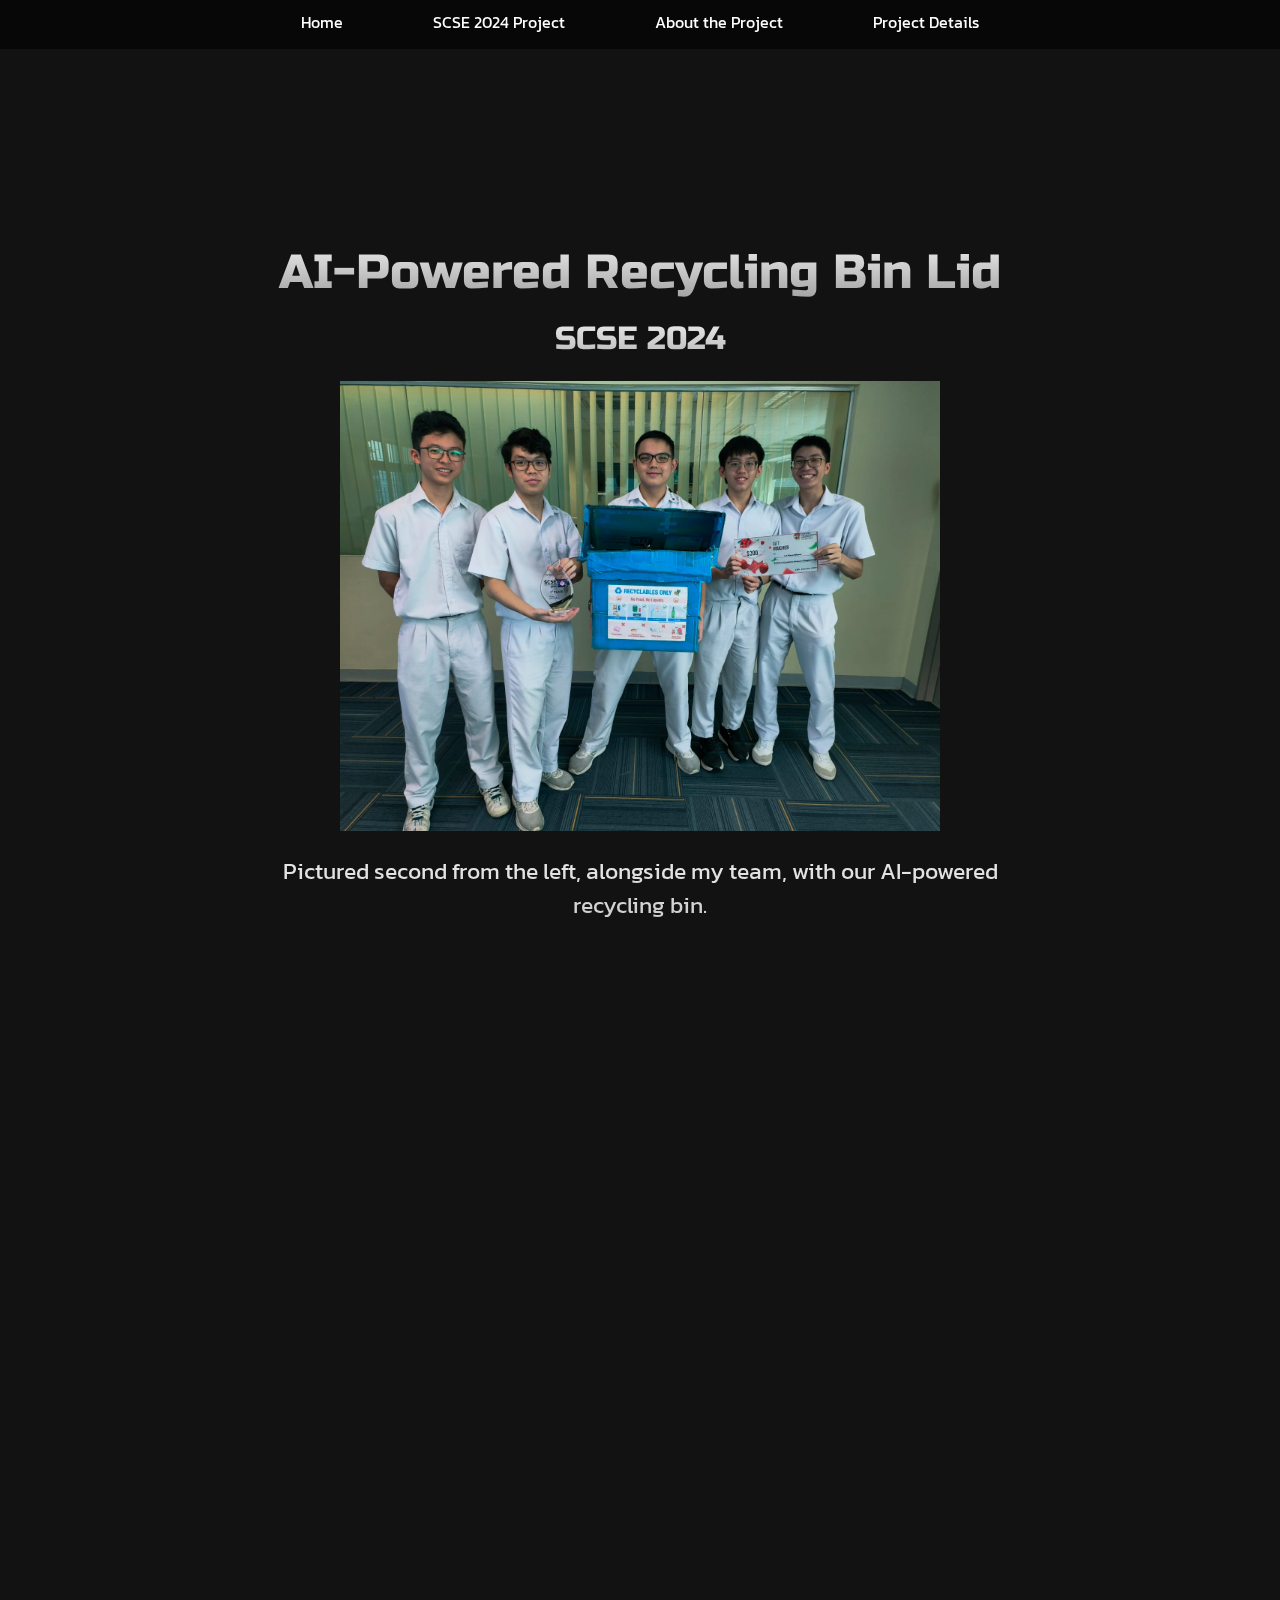
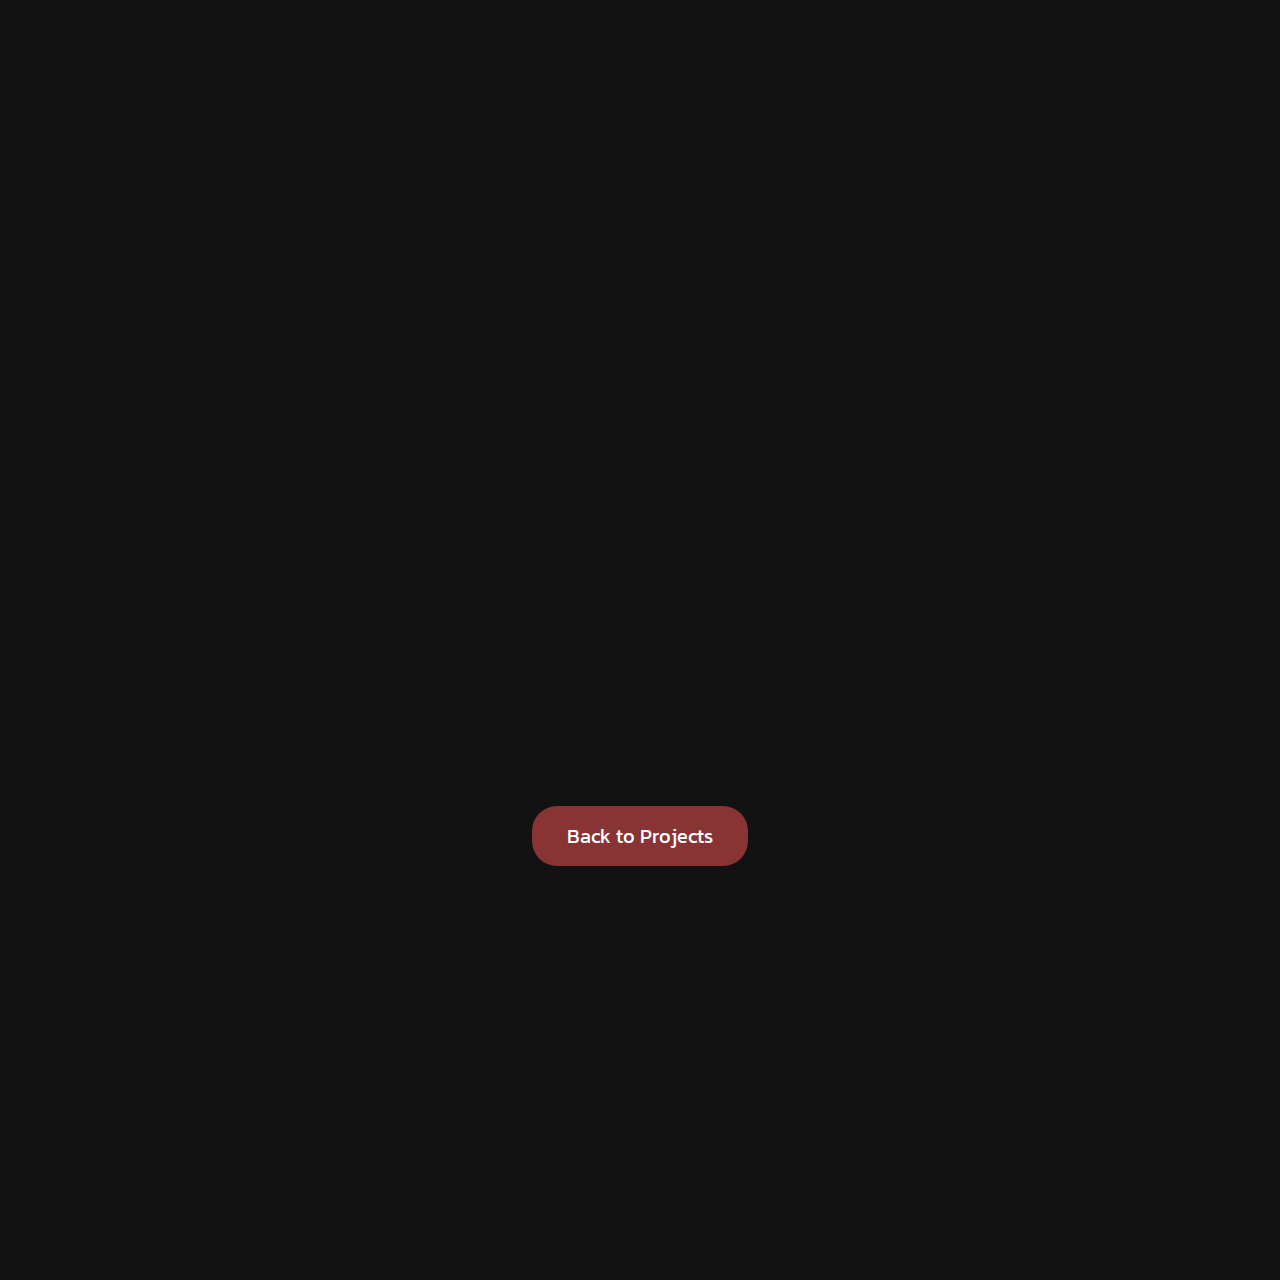
==== scse.html @ 622f2c7d "added new scse project section" ====
<!DOCTYPE html>
<html lang="en">
<head>
    <meta charset="UTF-8">
    <meta http-equiv="X-UA-Compatible" content="IE=edge">
    <meta name="viewport" content="width=device-width, initial-scale=1.0">
    <title>SCSE 2024 Project</title>
    <link rel="preconnect" href="https://fonts.googleapis.com">
    <link rel="preconnect" href="https://fonts.gstatic.com" crossorigin>
    <link href="https://fonts.googleapis.com/css2?family=Kanit:wght@300&family=Russo+One&display=swap" rel="stylesheet">
    <link rel="stylesheet" type="text/css" href="styles.css">
    <link rel="stylesheet" href="https://maxcdn.bootstrapcdn.com/bootstrap/4.5.2/css/bootstrap.min.css">
</head>
<body>
    <nav id="navbar">
        <ul>
            <li><a href="index.html">Home</a></li>
            <li><a href="scse.html">SCSE 2024 Project</a></li>
            <li><a href="#about-project">About the Project</a></li>
            <li><a href="#project-details">Project Details</a></li>
        </ul>
    </nav>

    <!-- Project Intro Section -->
    <section class="intro-section" id="intro" style="text-align: center; padding-top: 10px;">
        <h2 class="scramble section-heading" style="font-size: 3em;" data-text="AI-Powered Recycling Bin Lid">AI-Powered Recycling Bin Lid</h2>
        <h3 class="scramble section-heading" style="font-size: 2em; margin-top: -100px;" data-text="SCSE 2024">SCSE 2024</h3>
        <div class="project-intro-img" style="display: inline-block; margin-top: 700px; position: absolute;">
            <img src="assets/scsepic.jpg" alt="AI-Powered Recycling Bin" style="height: 450px; width: auto;">
            <p class="section-body" style="margin-top: 1em;">Pictured second from the left, alongside my team, with our AI-powered recycling bin.</p>
        </div>
    </section>

    <div class="spacer"></div>

    <!-- About Project -->
    <section id="about-project">
        <h1 class="section-heading">About the Project</h1>
        <p class="section-body">placeholder text</p>
    </section>

    <!-- Project Details -->
    <section id="project-details">
        <h1 class="section-heading">Project Details</h1>
        <p class="section-body">placeholder text</p>
        <!-- Button to go back to the Projects section of the main page -->
        <div class="return-to-projects">
            <a href="index.html#projects" class="btn btn-custom" role="button">Back to Projects</a>
        </div>
    </section>

    <script src="https://code.jquery.com/jquery-3.5.1.slim.min.js"></script>
    <script src="https://cdn.jsdelivr.net/npm/@popperjs/core@2.0.7/dist/umd/popper.min.js"></script>
    <script src="https://maxcdn.bootstrapcdn.com/bootstrap/4.5.2/js/bootstrap.min.js"></script>
    <script src="script.js"></script>
</body>
</html>
---- styles.css ----
html {
    scroll-behavior: smooth;
}

.visible {
    opacity: 1 !important;
    transition: opacity 0.8s ease-in-out;
}

body {
    overflow-x: hidden;
}

img, div, section {
    max-width: 100%;
    box-sizing: border-box;
}

.dud {
    color: transparent;
}

#hello-there,
#im-yi-jun,
.section-heading,
.section-body,
.skill-item,
.skill-text {
    opacity: 0;
    transition: opacity 0.8s ease-in-out;
}

body, html {
    height: 100%;
    margin: 0;
    background-color: #121212;
    font-family: 'Russo One', sans-serif;
}

.intro-section {
    position: relative;
    height: 100vh;
    display: flex;
    flex-direction: column;
    justify-content: center;
    align-items: center;
}

body .intro-section {
    background-color: #121212;
}

#navbar {
    font-family: 'Kanit', sans-serif;
    position: fixed;
    top: 0;
    left: 0;
    width: 100%;
    background-color: rgba(0, 0, 0, 0.6);
    z-index: 1000;
    padding: 10px 0;
}

#navbar ul {
    list-style-type: none;
    padding: 0;
    margin: 0;
    display: flex;
    justify-content: center;
    position: relative;
}

#navbar li {
    margin: 0 45px;
    position: relative;
}

#navbar a {
    color: #FFF;
    text-decoration: none;
    transition: color 0.3s ease;
    padding-bottom: 5px;
    display: inline-block;
}

#navbar a::after {
    content: '';
    position: absolute;
    bottom: 0;
    left: 0;
    width: 100%;
    height: 2px;
    background-color: #E11414;
    transform: scaleX(0);
    transform-origin: center;
    transition: transform 0.2s ease;
}

#navbar a:hover {
    color: #E11414;
}

#navbar a:hover::after {
    transform: scaleX(1.3);
}

#main-image {
    position: absolute;
    top: 820px;
    left: 50%;
    transform: translate(-50%, -50%);
    z-index: 1;
}

#astronaut-main {
    position: absolute;
    top: 600px;
    left: 50%;
    transform: translate(-50%, -50%);
    z-index: 1;
}

img {
    max-width: 100%;
    height: auto;
}

#hello-there {
    margin: 0px auto 0;
    text-align: center;
    font-family: Russo One;
    font-size: 50px;
    background: linear-gradient(0deg, #333 0%, #EBEBEB 100%);
    background-clip: text;
    -webkit-background-clip: text;
    -webkit-text-fill-color: transparent;
    z-index: 1;
}

#im-yi-jun {
    margin: -20px auto 0;
    text-align: center;
    font-family: Russo One;
    font-size: 120px;
    background: linear-gradient(0deg, #333 0%, #EBEBEB 100%);
    background-clip: text;
    -webkit-background-clip: text;
    -webkit-text-fill-color: transparent;
    z-index: 1;
}

.section-heading {
    margin: 20px 0;
    background: linear-gradient(180deg, #292929 0%, #EBEBEB 100%);
    background-clip: text;
    -webkit-background-clip: text;
    -webkit-text-fill-color: transparent;
}

.section-body {
    margin: 20px 0;
    color: white;
    max-width: 800px;
    text-align: center;
}

.spacer {
    height: 380px;
    width: 100%;
    display: block;
}

section {
    min-height: 100vh;
    padding-top: 100px;
    margin-top: -100px;
}


/* About Me */
#about-me .section-heading {
    width: 755px;
    height: 176px;
    flex-shrink: 0;
    margin: 15px auto 0;
    text-align: center;
    font-family: Russo One;
    font-size: 70px;
    background: linear-gradient(180deg, #292929 0%, #292929 0%, #EBEBEB 0.01%, #000 100%, rgba(20, 20, 20, 0.00) 100%, #141414 100%, #333 100%);
    background-clip: text;
    -webkit-background-clip: text;
    -webkit-text-fill-color: transparent;
    z-index: 2;
}

#about-me .section-body {
    width: 855px;
    height: 976px;
    flex-shrink: 0;
    margin: -80px auto 0;
    text-align: center;
    font-family: Kanit;
    font-size: 23px;
    background: linear-gradient(180deg, #b8b8b8 0%, #b8b8b8 0%, #EBEBEB 0.01%, #999999 100%, rgba(20, 20, 20, 0.00) 100%, #aaaaaa 100%, #cccccc 100%);
    background-clip: text;
    -webkit-background-clip: text;
    -webkit-text-fill-color: transparent;
    z-index: 2;
}

#about-me .educational-1 {
    width: 755px;
    height: 176px;
    flex-shrink: 0;
    margin: -250px auto 0;
    text-align: center;
    font-family: Russo One;
    font-size: 40px;
    background: linear-gradient(180deg, #292929 0%, #292929 0%, #EBEBEB 0.01%, #000 100%, rgba(20, 20, 20, 0.00) 100%, #141414 100%, #333 100%);
    background-clip: text;
    -webkit-background-clip: text;
    -webkit-text-fill-color: transparent;
    z-index: 2;
}

#about-me .educational-2 {
    width: 855px;
    height: 450px;
    flex-shrink: 0;
    margin: -90px auto 0;
    text-align: center;
    font-family: Kanit;
    font-size: 25px;
    background: linear-gradient(180deg, #b8b8b8 0%, #b8b8b8 0%, #EBEBEB 0.01%, #999999 100%, rgba(20, 20, 20, 0.00) 100%, #aaaaaa 100%, #cccccc 100%);
    background-clip: text;
    -webkit-background-clip: text;
    -webkit-text-fill-color: transparent;
    z-index: 2;
}

#about-me .educational-3 {
    width: 755px;
    height: 176px;
    flex-shrink: 0;
    margin: -250px auto 0;
    text-align: center;
    font-family: Russo One;
    font-size: 40px;
    background: linear-gradient(180deg, #292929 0%, #292929 0%, #EBEBEB 0.01%, #000 100%, rgba(20, 20, 20, 0.00) 100%, #141414 100%, #333 100%);
    background-clip: text;
    -webkit-background-clip: text;
    -webkit-text-fill-color: transparent;
    z-index: 2;
}

#about-me .educational-4 {
    width: 855px;
    height: 450px;
    flex-shrink: 0;
    margin: -90px auto 0;
    text-align: center;
    font-family: Kanit;
    font-size: 28px;
    background: linear-gradient(180deg, #b8b8b8 0%, #b8b8b8 0%, #EBEBEB 0.01%, #999999 100%, rgba(20, 20, 20, 0.00) 100%, #aaaaaa 100%, #cccccc 100%);
    background-clip: text;
    -webkit-background-clip: text;
    -webkit-text-fill-color: transparent;
    z-index: 2;
}


#planet1 {
    position: absolute;
    top: 1000px;
    left: -10%;
    width: 100%;
    height: 100%;
    z-index: -1;
}

#planet1 img {
    width: 70%;
    height: auto;
    transform: rotate(-50deg);
}

#planet2 {
    position: absolute;
    top: 1400px;
    left: 68%;
    width: 30%;
    height: 30%;
    z-index: -1;
}

#planet2 img {
    width: 70%;
    height: auto;
    transform: rotate(-50deg);
}

/* Skills */
#skills .section-heading {
    width: 755px;
    height: 176px;
    flex-shrink: 0;
    margin: 15px auto 0;
    text-align: center;
    font-family: Russo One;
    font-size: 70px;
    background: linear-gradient(180deg, #292929 0%, #292929 0%, #EBEBEB 0.01%, #000 100%, rgba(20, 20, 20, 0.00) 100%, #141414 100%, #333 100%);
    background-clip: text;
    -webkit-background-clip: text;
    -webkit-text-fill-color: transparent;
    z-index: 2;
}

#skills .section-body {
    width: 755px;
    height: 176px;
    flex-shrink: 0;
    margin: 20px auto 0;
    text-align: center;
    font-family: Kanit;
    font-size: 23px;
    background: linear-gradient(180deg, #b8b8b8 0%, #b8b8b8 0%, #EBEBEB 0.01%, #999999 100%, rgba(20, 20, 20, 0.00) 100%, #aaaaaa 100%, #cccccc 100%);
    background-clip: text;
    -webkit-background-clip: text;
    -webkit-text-fill-color: transparent;
    z-index: 2;
}

.skills-grid {
    display: flex;
    flex-wrap: wrap;
    justify-content: center;
    gap: 50px; 
    max-width: 1200px;
    margin: 0 auto;
    padding: 120px 0;
    row-gap: 120px;
}

.skill-item {
    flex-basis: calc(50% - 40px); 
    text-align: center;
    display: flex;
    flex-direction: column;
    align-items: center;
}

.img-container {
    display: inline-block;
}

.img-container img {
    width: 160px;
    height: auto;
}

.skill-text {
    font-family: Kanit;
    font-size: 35px;
    color: #fff;
    background: linear-gradient(180deg, #b8b8b8 0%, #EBEBEB 100%);
    background-clip: text;
    -webkit-background-clip: text;
    -webkit-text-fill-color: transparent;
    margin: 0;
}


#planet3 {
    position: absolute;
    top: 3280px;
    left: 50%;
    transform: translate(-50%, -50%);
    z-index: -1;
}

#planet3 img {
    width: 100%;
    height: auto;
    transform: scale(2.3) rotate(0deg);
}

#planet4 {
    position: absolute;
    top: 3230px;
    left: 50%;
    transform: translate(-50%, -50%);
    z-index: -1;
}

#planet4 img {
    width: 100%;
    height: auto;
    transform: scale(1.6) rotate(0deg);
}

/* Projects */

.main-heading {
    width: 755px;
    height: 176px;
    margin: 10px auto;
    text-align: center;
    font-family: 'Russo One', sans-serif;
    font-size: 70px;
    background: linear-gradient(180deg, #292929 0%, #292929 0%, #EBEBEB 0.01%, #000 100%, rgba(20, 20, 20, 0.00) 100%, #141414 100%, #333 100%);
    background-clip: text;
    -webkit-background-clip: text;
    color: transparent;
    margin-bottom:-50px;
}
/* Projects Grid CSS */
.projects-grid {
    display: grid;
    grid-template-columns: repeat(2, 1fr); /* Two columns, each taking up half of the grid */
    gap: 20px; /* Space between grid items */
    width: 80%; /* Grid takes up 80% of its parent's width */
    max-width: 850px; /* Optional: Adjust or remove based on your design needs */
    margin: 0 auto; /* Centers the grid horizontally */
    margin-bottom: 100px;
}

.project-item {
    border: 2px solid #fff;
    border-radius: 30px;
    background: rgba(0, 0, 0, 0.7); /* Dark background with some transparency */
    color: white;
    padding: 20px;
    text-align: center;
    display: flex;
    flex-direction: column;
    justify-content: center;
}

.project-item.large {
    grid-column: span 2; /* Adjust this if you want the large item to span across both columns */
}


/* Image CSS */
.custom-img {
    width: auto;
    max-width: 100%;
    height: auto;
}

/* Subheading CSS */
.custom-subheading {
    font-family: 'Kanit', sans-serif;
    font-size: 40px;
    color: #fff;
    margin-top: 20px;
    margin-bottom: 20px;
}

.custom-subtext {
    font-family: 'Kanit', sans-serif;
    font-size: 20px;
    color: #fff;
    margin-top: 20px;
}

/* Custom Button */
body .btn-custom {
    background-color: #883434;
    color: white;
    border: none;
    padding: 15px 35px;
    text-align: center;
    text-decoration: none;
    display: inline-block;
    font-size: 20px;
    margin: 4px 2px;
    cursor: pointer;
    border-radius: 25px;
    transition: background-color 0.2s ease, transform 0.3s ease;
    z-index: 10;
    visibility: visible;
    opacity: 1;
    font-family: 'Kanit', sans-serif;
}

body .btn-custom:hover {
    background-color: rgb(204, 204, 204);
    transform: scale(1.1);
}


/* Achievements */
#achievements .section-heading {
    width: 755px;
    height: 176px;
    flex-shrink: 0;
    margin: 15px auto 0;
    text-align: center;
    font-family: Russo One;
    font-size: 70px;
    background: linear-gradient(180deg, #292929 0%, #292929 0%, #EBEBEB 0.01%, #000 100%, rgba(20, 20, 20, 0.00) 100%, #141414 100%, #333 100%);
    background-clip: text;
    -webkit-background-clip: text;
    -webkit-text-fill-color: transparent;
    z-index: 2;
    margin-top: 30px;
}

.section-subheading {
    width: auto;
    margin-top: 5px;
    text-align: center;
    font-family: 'Russo One', sans-serif;
    font-size: 55px;
    color: #EBEBEB;
    background: linear-gradient(180deg, #292929 0%, #292929 0%, #EBEBEB 0.01%, #000 100%, rgba(20, 20, 20, 0.00) 100%, #141414 100%, #333 100%);
    background-clip: text;
    -webkit-background-clip: text;
    -webkit-text-fill-color: transparent;
    padding-bottom: 20px;
}

.achievement-item {
    text-align: center;
    background-color: #121212;
    padding: 15px;
    border-radius: 10px;
    transition: transform 0.3s ease, box-shadow 0.3s ease;
    border: 2px solid #fff;
}

.achievement-item:hover {
    transform: translateY(-10px);
}

.achievement-img {
    width: 200%;
    max-width: 300px;
    height: auto;
    margin-bottom: 10px;
}

.achievement-title {
    font-family: 'Kanit', sans-serif;
    font-size: 24px;
    color: #fff;
    margin-bottom: 5px;
}

.achievement-description {
    font-family: 'Kanit', sans-serif;
    font-size: 16px;
    color: #ddd;
}

#achievements .achievements-grid {
    display: grid;
    grid-template-columns: repeat(2, minmax(300px, 1fr));
    gap: 20px;
    padding: 20px;
    align-items: start;
}

@media (max-width: 768px) {
    #achievements .achievements-grid {
        grid-template-columns: 1fr;
    }
}


/* Contact Me */
#contact-me .section-heading {
    width: 755px;
    height: 176px;
    flex-shrink: 0;
    margin: 55px auto 0;
    text-align: center;
    font-family: Russo One;
    font-size: 70px;
    background: linear-gradient(180deg, #292929 0%, #292929 0%, #EBEBEB 0.01%, #000 100%, rgba(20, 20, 20, 0.00) 100%, #141414 100%, #333 100%);
    background-clip: text;
    -webkit-background-clip: text;
    -webkit-text-fill-color: transparent;
    z-index: 2;
}

#contact-me .contact-grid {
    display: flex;
    justify-content: space-evenly;
    align-items: center;
    padding: 20px;
}

.contact-item {
    text-align: center;
    margin: 5px;
}

.contact-logo {
    width: 300px;
    height: auto;
    margin-bottom: 10px;
}

.contact-text {
    font-family: 'Kanit', sans-serif;
    color: #fff;
    font-size: 25px;
}

@media (max-width: 768px) {
    #contact-me .contact-grid {
        flex-direction: column;
    }
}

#planet5 {
    position: absolute;
    top: 6430px;
    left: 50%;
    transform: translate(-50%, -50%);
    z-index: -1;
}

#planet5 img {
    width: 150%;
    height: auto;
    transform: scale(1.6) rotate(180deg);
}

.bottom-spacer {
    height: 300px;
}

section {
    display: flex;
    flex-direction: column;
    align-items: center;
    justify-content: center;
}

section img {
    display: block;
    margin: 0 auto;
}

.return-to-projects {
    display: flex;
    justify-content: center;
    width: 100%;
    padding: 20px 0;
}

.section-heading {
    width: 755px;
    height: 176px;
    flex-shrink: 0;
    margin: 15px auto 0;
    text-align: center;
    font-family: Russo One;
    font-size: 70px;
    background: linear-gradient(180deg, #292929 0%, #292929 0%, #EBEBEB 0.01%, #000 100%, rgba(20, 20, 20, 0.00) 100%, #141414 100%, #333 100%);
    background-clip: text;
    -webkit-background-clip: text;
    -webkit-text-fill-color: transparent;
    z-index: 2;
    margin-top: 30px;
}

.section-body {
    width: 755px;
    height: 176px;
    flex-shrink: 0;
    margin: 20px auto 0;
    text-align: center;
    font-family: Kanit;
    font-size: 23px;
    background: linear-gradient(180deg, #b8b8b8 0%, #b8b8b8 0%, #EBEBEB 0.01%, #999999 100%, rgba(20, 20, 20, 0.00) 100%, #aaaaaa 100%, #cccccc 100%);
    background-clip: text;
    -webkit-background-clip: text;
    -webkit-text-fill-color: transparent;
    z-index: 2;
}
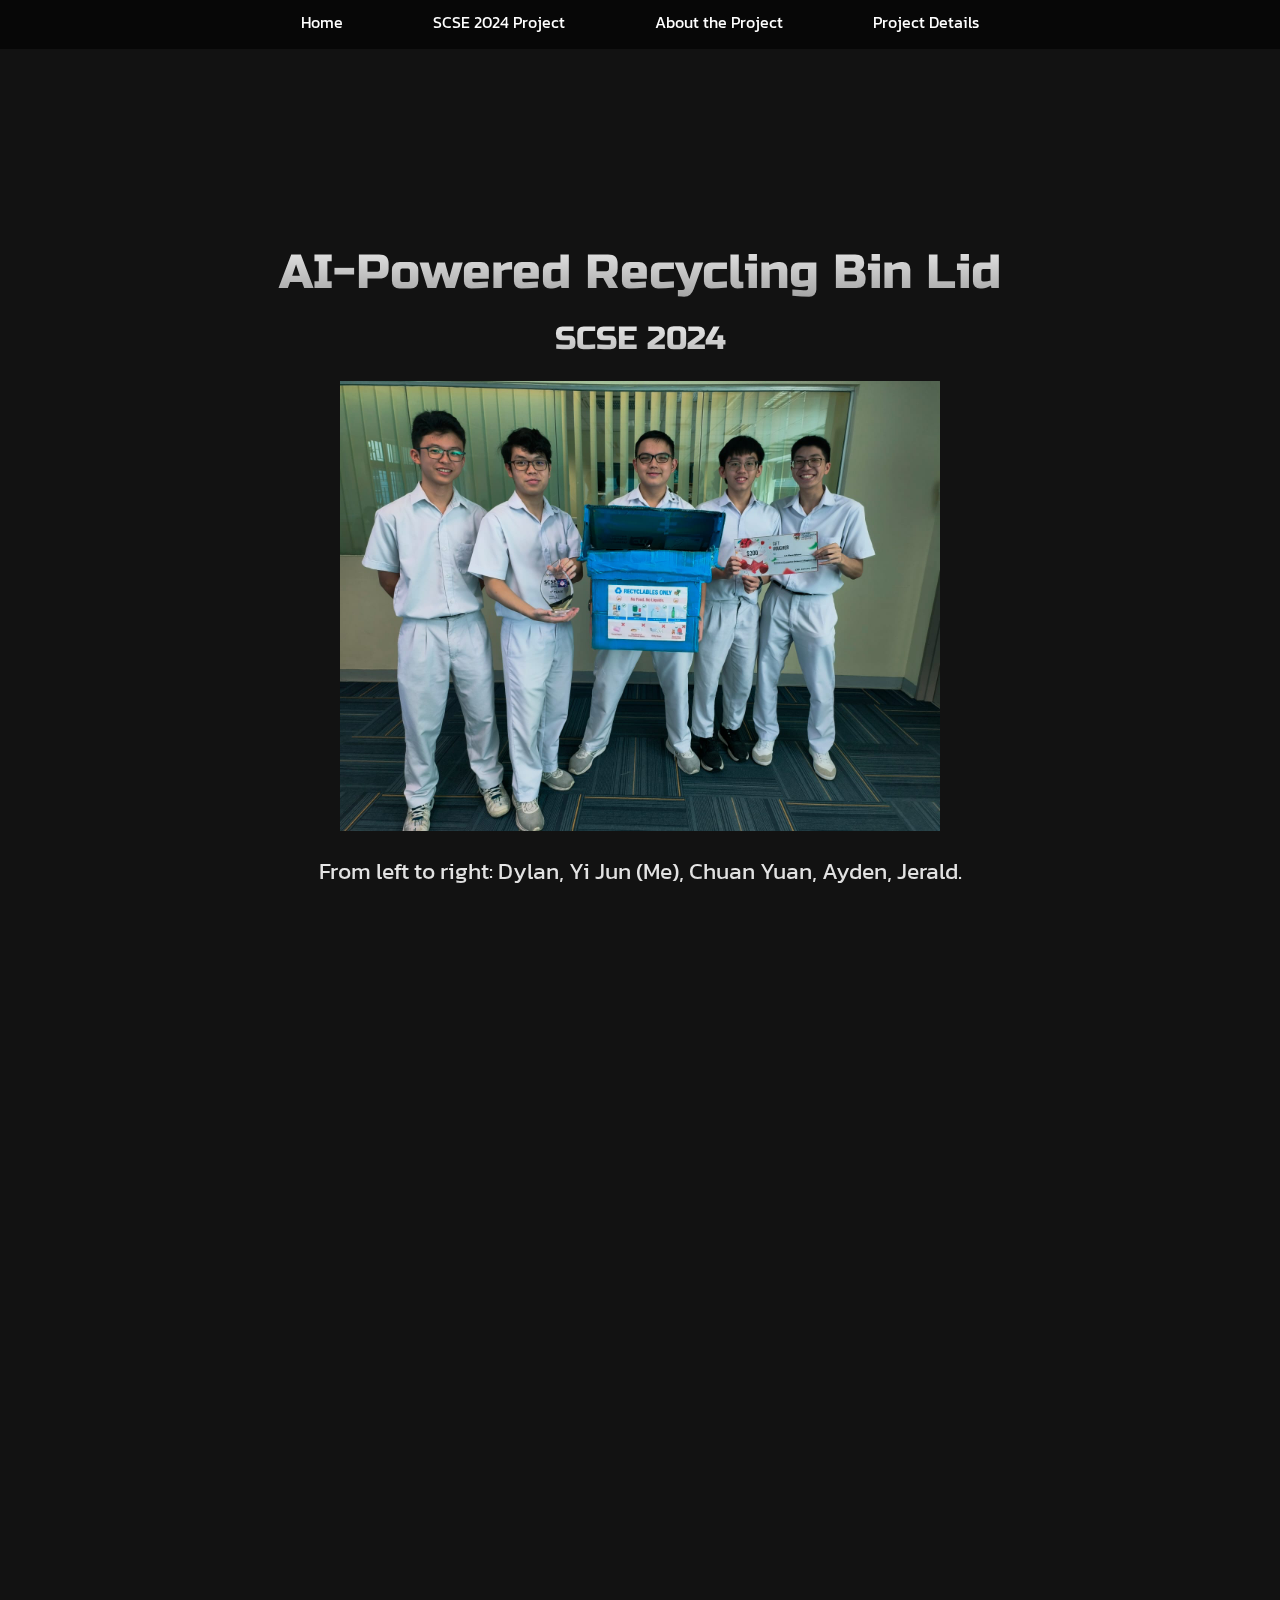
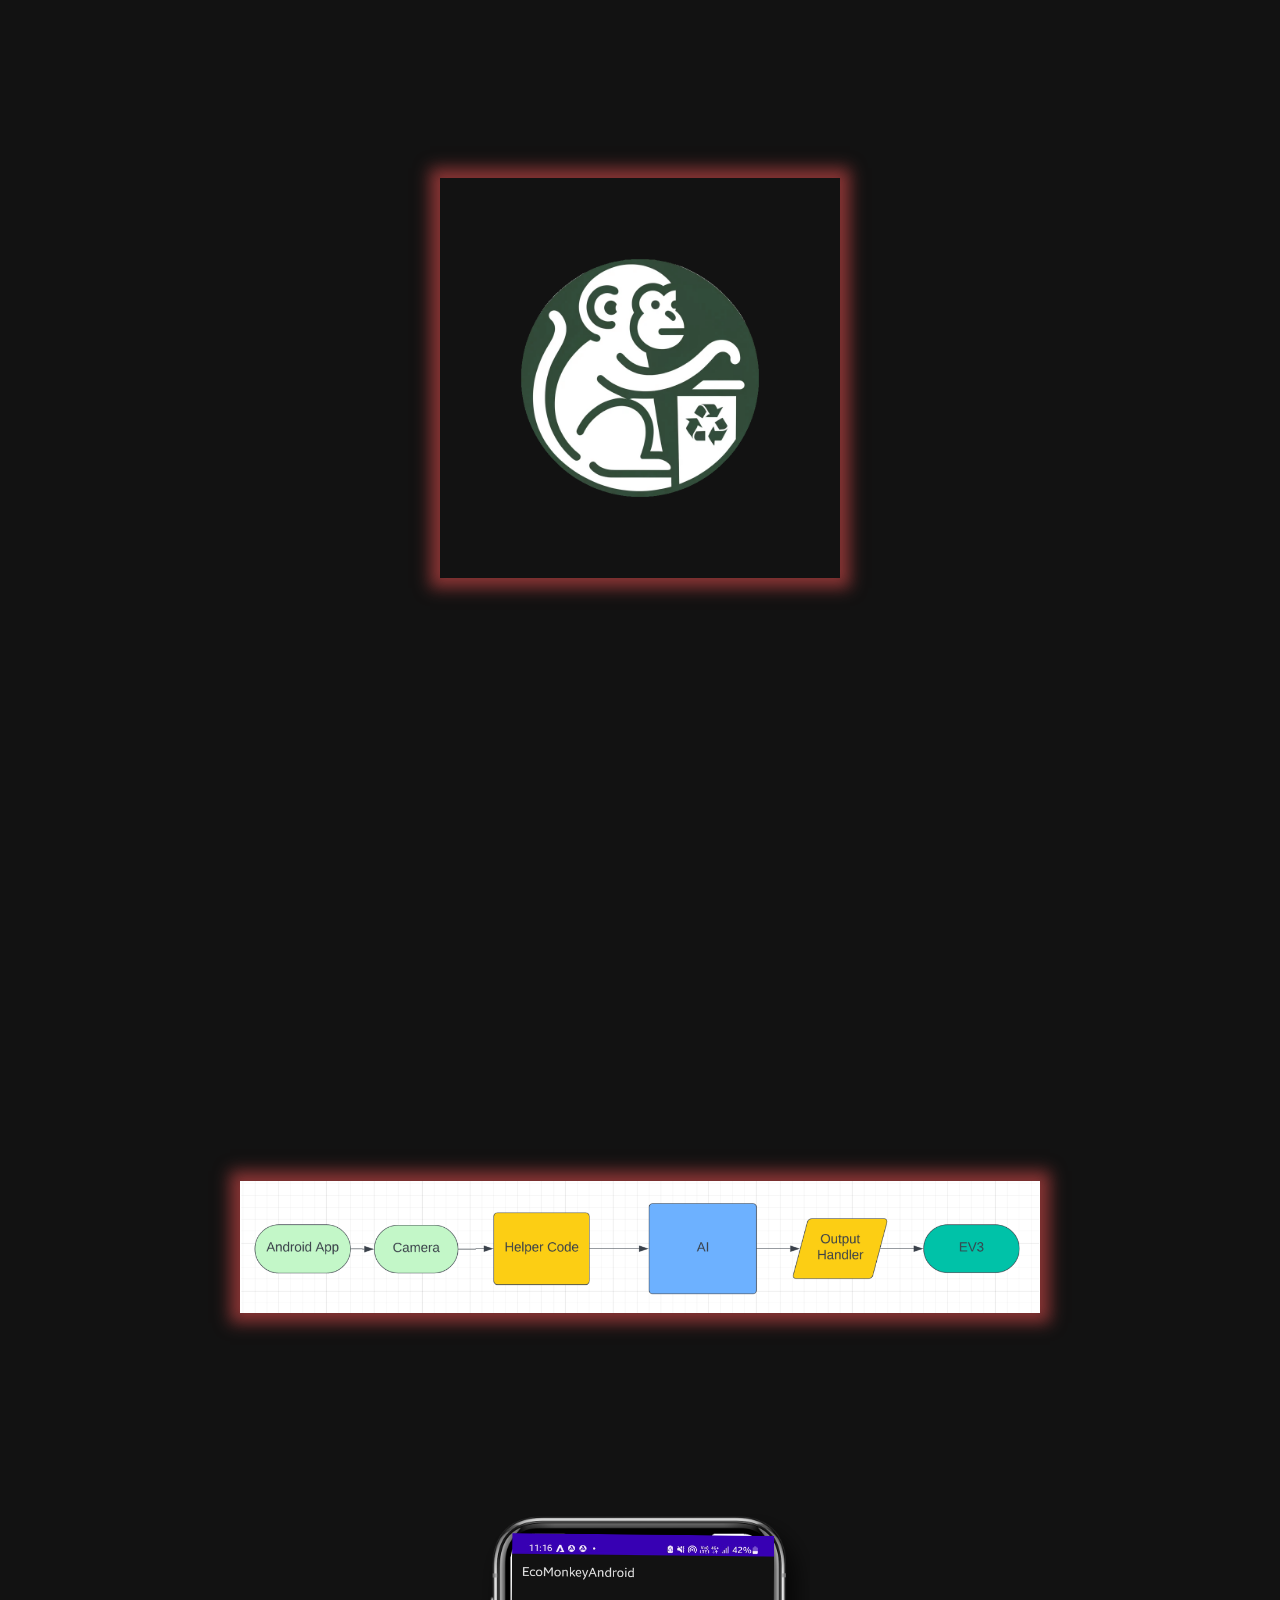
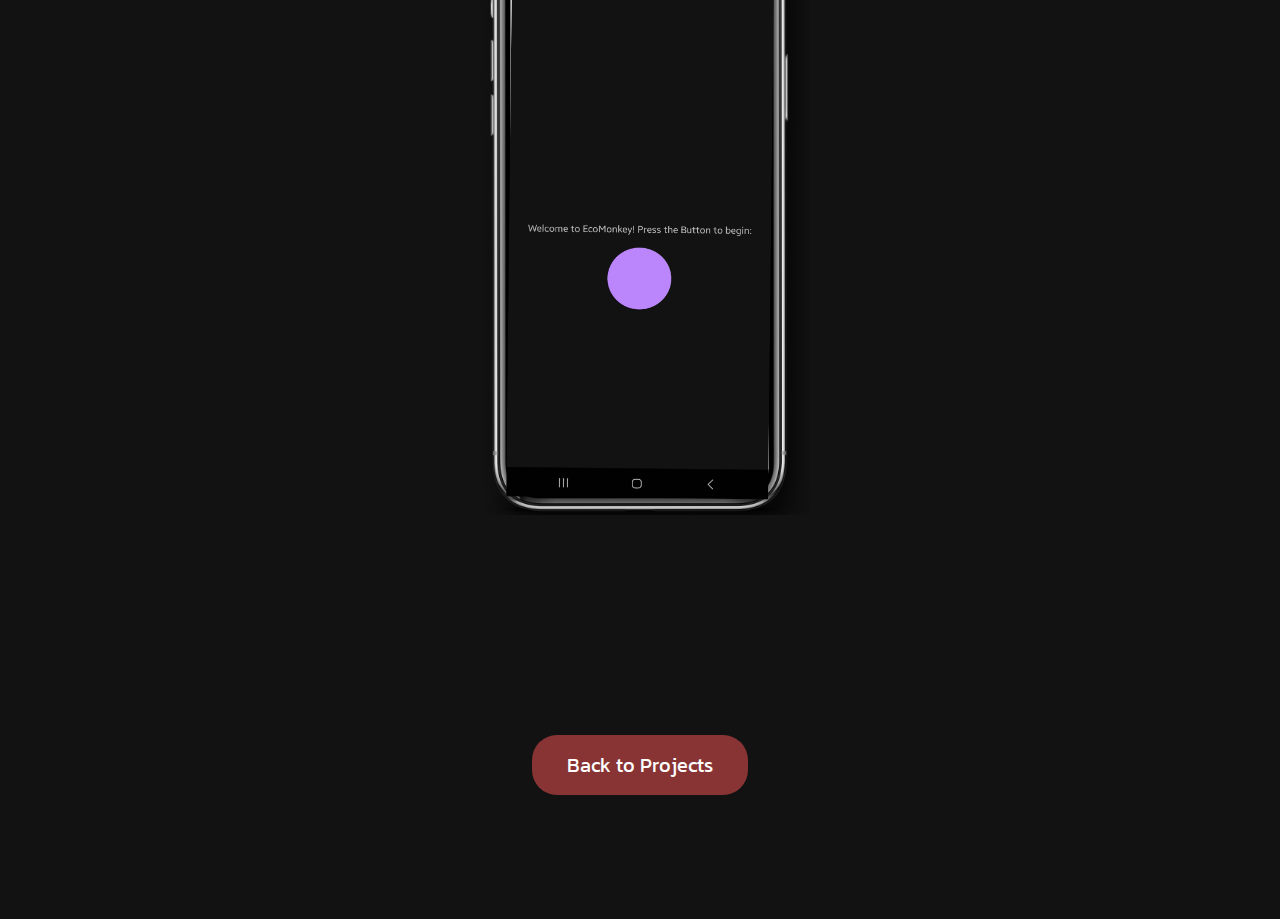
==== commit 60ac289a: "finished contact me section, added more to scse" ====
--- a/scse.html
+++ b/scse.html
@@ -27,7 +27,7 @@
         <h3 class="scramble section-heading" style="font-size: 2em; margin-top: -100px;" data-text="SCSE 2024">SCSE 2024</h3>
         <div class="project-intro-img" style="display: inline-block; margin-top: 700px; position: absolute;">
             <img src="assets/scsepic.jpg" alt="AI-Powered Recycling Bin" style="height: 450px; width: auto;">
-            <p class="section-body" style="margin-top: 1em;">Pictured second from the left, alongside my team, with our AI-powered recycling bin.</p>
+            <p class="section-body" style="margin-top: 1em;">From left to right: Dylan, Yi Jun (Me), Chuan Yuan, Ayden, Jerald.</p>
         </div>
     </section>
 
@@ -36,13 +36,20 @@
     <!-- About Project -->
     <section id="about-project">
         <h1 class="section-heading">About the Project</h1>
-        <p class="section-body">placeholder text</p>
+        <p class="section-body">Between December 2023 and January 2024, we took part in the NTU School of Computer Science and Engineering (SCSE)'s Computing Challenge, and we were tasked to leverage AI or Machine Learning to address a pressing issue in Singapore.</p>
+        <p class="section-body">After extensive discussion, we chose to tackle improper recycling habits in Singapore.</p>
+        <img src="assets/EcoMonkeyLogo.png" alt="Project Logo" style="max-width: 400px; display: block; margin: 0px auto; box-shadow: 0 0 15px 10px #883434;">
+        <p class="section-body">Introducing EcoMonkey: our initiative to combat recycling contamination, one bin at a time.</p>
+        <p class="section-body">Our project offered a crucial advantage; being cost-effective, as only the lids would have to be produced. This reduces the cost of production by a huge margin, thus being a more feasible solution compared to other existing ones in Singapore.</p>
     </section>
 
     <!-- Project Details -->
     <section id="project-details">
         <h1 class="section-heading">Project Details</h1>
-        <p class="section-body">placeholder text</p>
+        <img src="assets\scseworkflow.png" alt="Project Logo" style="max-width: 800px; display: block; margin: 5px auto; box-shadow: 0 0 15px 10px #883434;">
+        <p class="section-body">To use the bin, an image of the item is taken, and the bin would open the suitable category for the user to throw their recyclable. If the object is not a recyclable, the bin would not open any categories.</p>
+        <img src="assets\ecomonkeyapp.png" alt="Project Logo" style="max-width: 400px; display: block; margin: 5px auto;">
+        <p class="section-body">I developed a prototype Android app as a demo. It enables users to capture a photo of their recyclables, which is then transmitted to my computer using email as a provisional solution.</p>
         <!-- Button to go back to the Projects section of the main page -->
         <div class="return-to-projects">
             <a href="index.html#projects" class="btn btn-custom" role="button">Back to Projects</a>
@@ -54,4 +61,4 @@
     <script src="https://maxcdn.bootstrapcdn.com/bootstrap/4.5.2/js/bootstrap.min.js"></script>
     <script src="script.js"></script>
 </body>
-</html>
+</html>--- a/styles.css
+++ b/styles.css
@@ -598,9 +598,14 @@
 }
 
 .contact-logo {
-    width: 300px;
+    width: 200px;
     height: auto;
     margin-bottom: 10px;
+    transition: transform 0.3s ease, box-shadow 0.3s ease;
+}
+
+.contact-logo:hover {
+    transform: scale(1.1);
 }
 
 .contact-text {
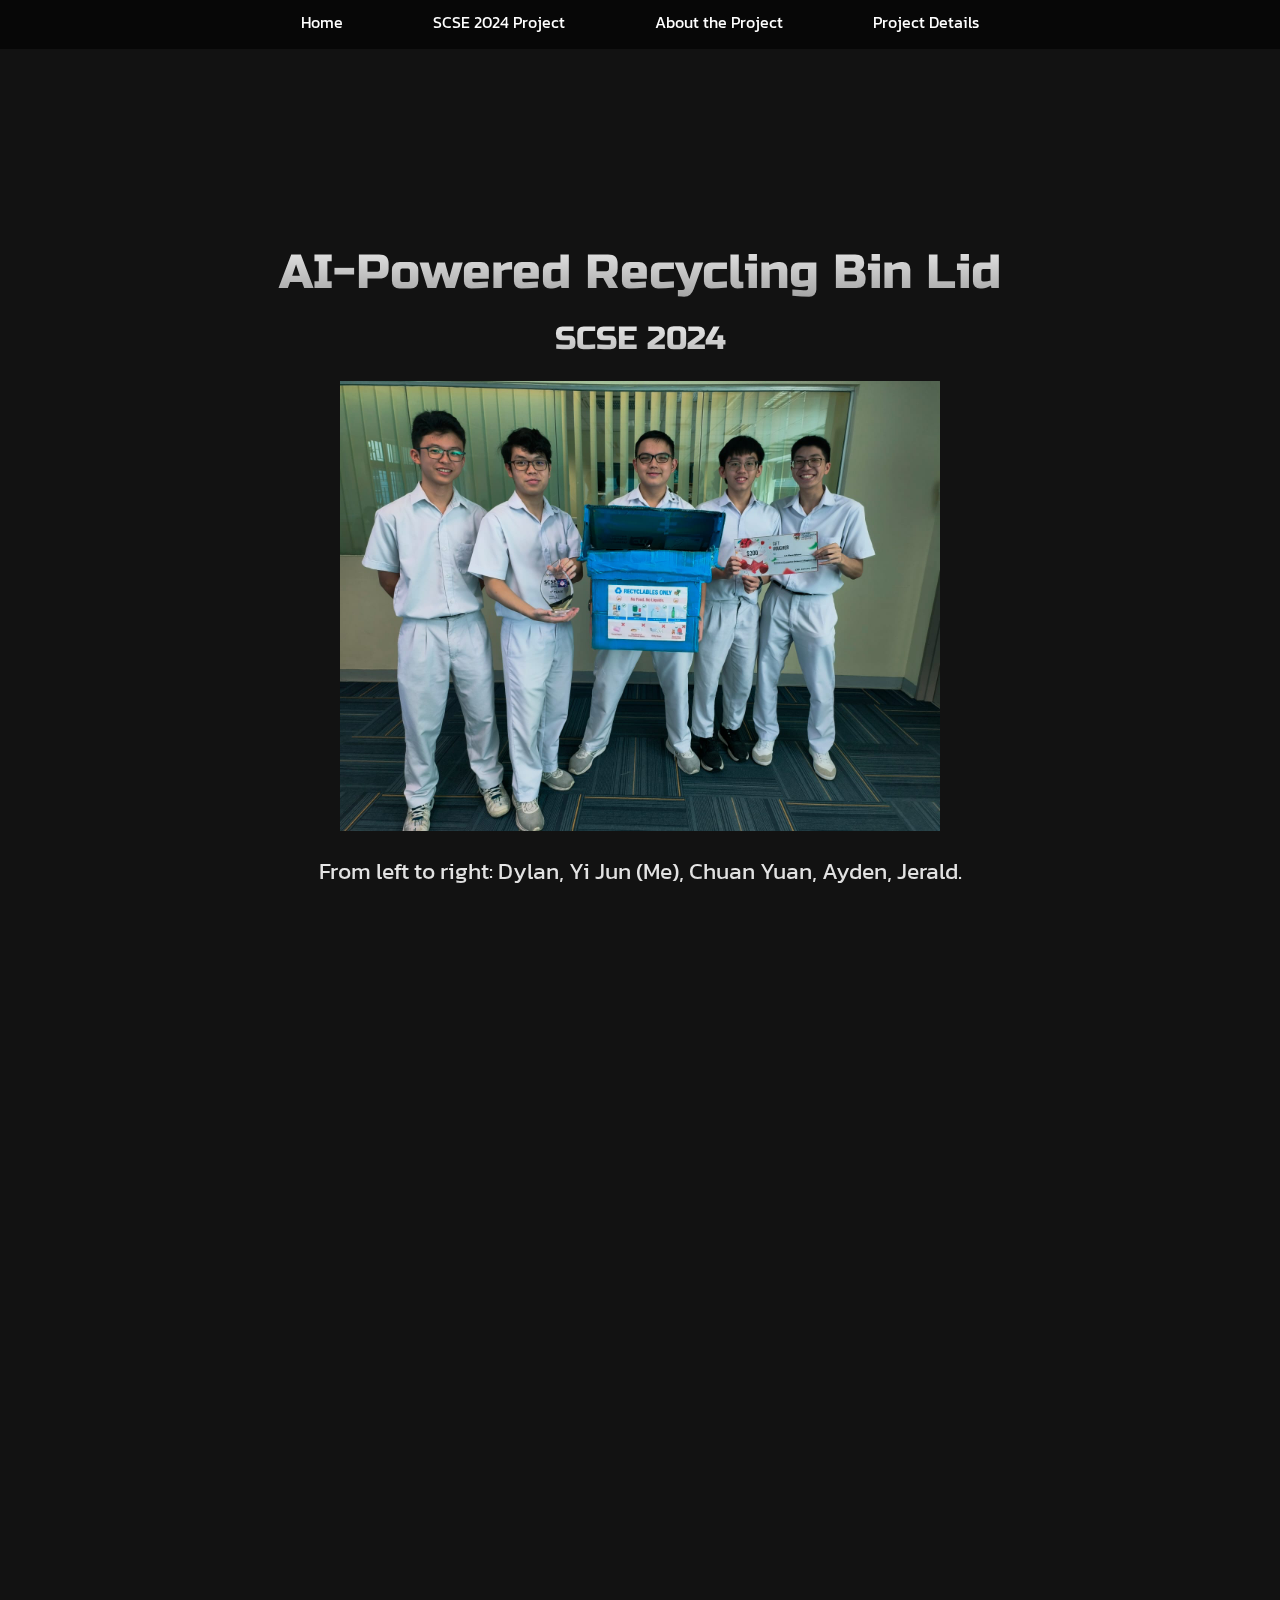
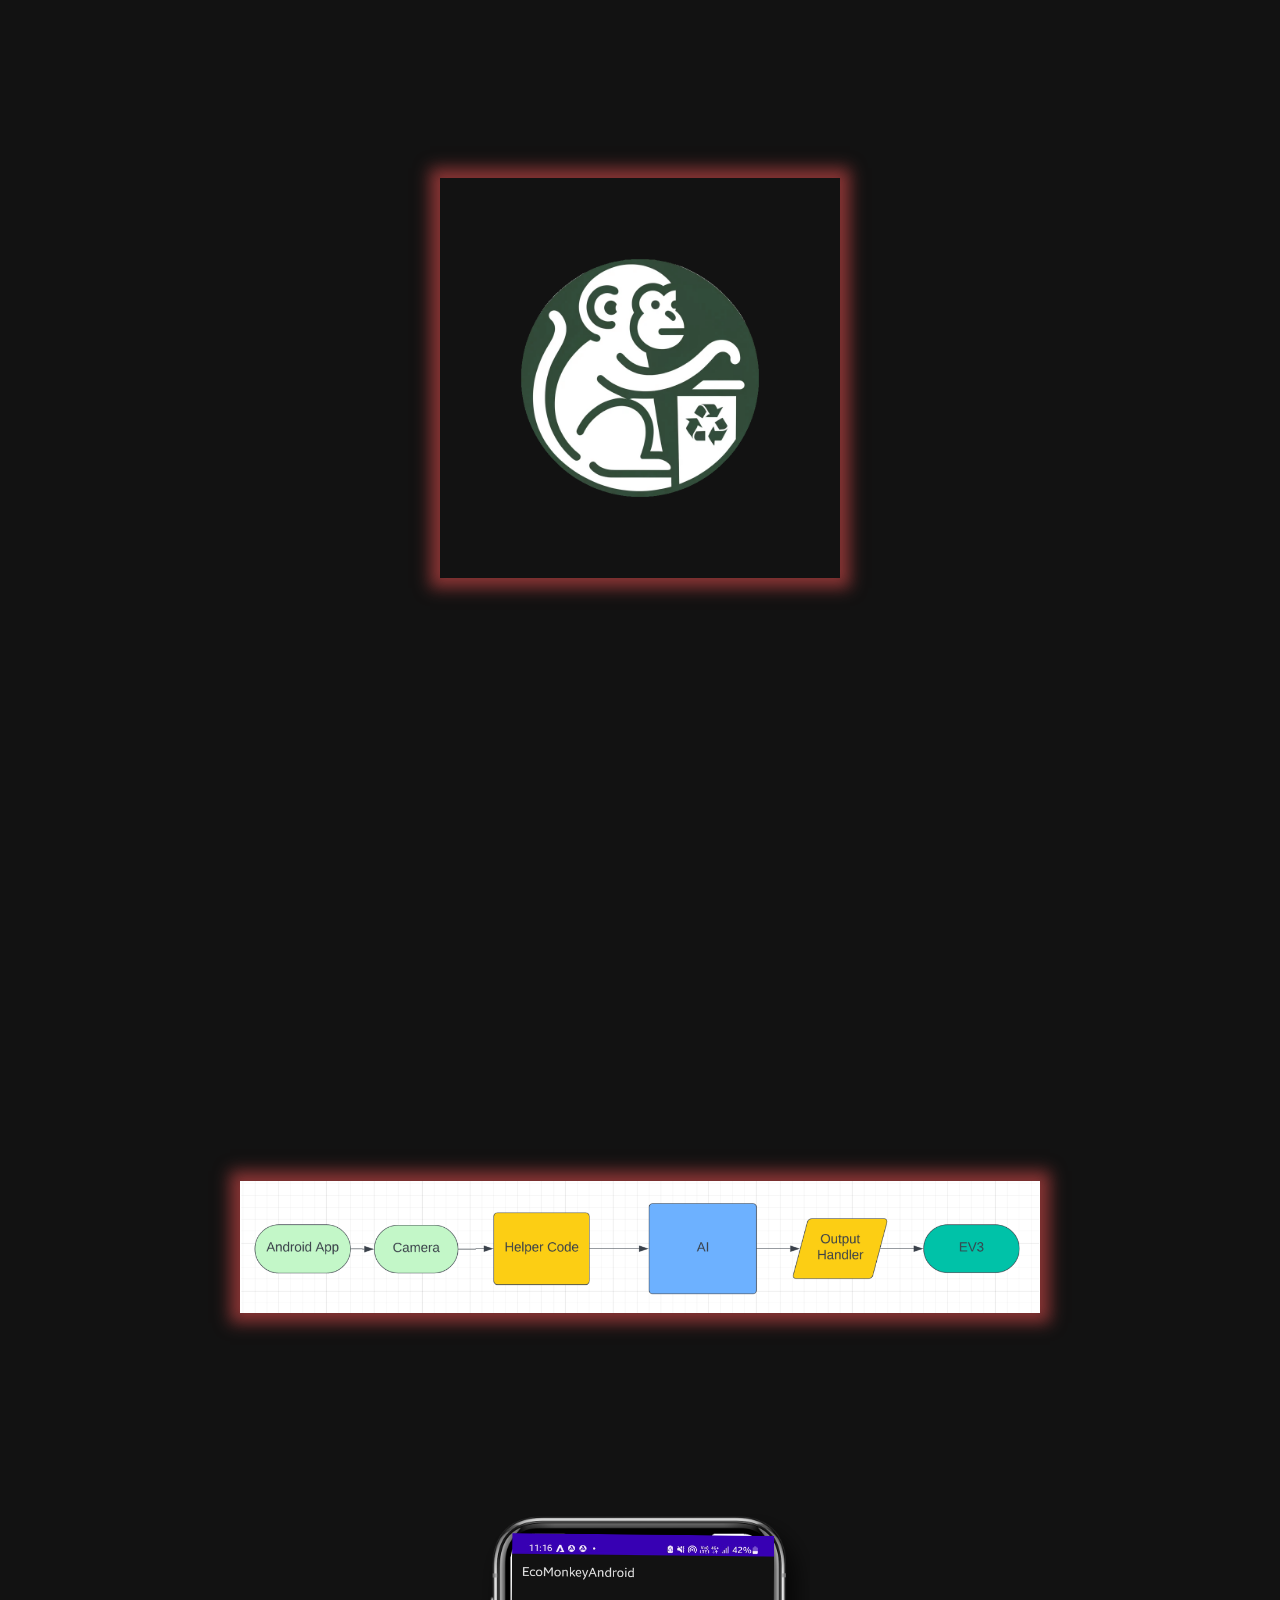
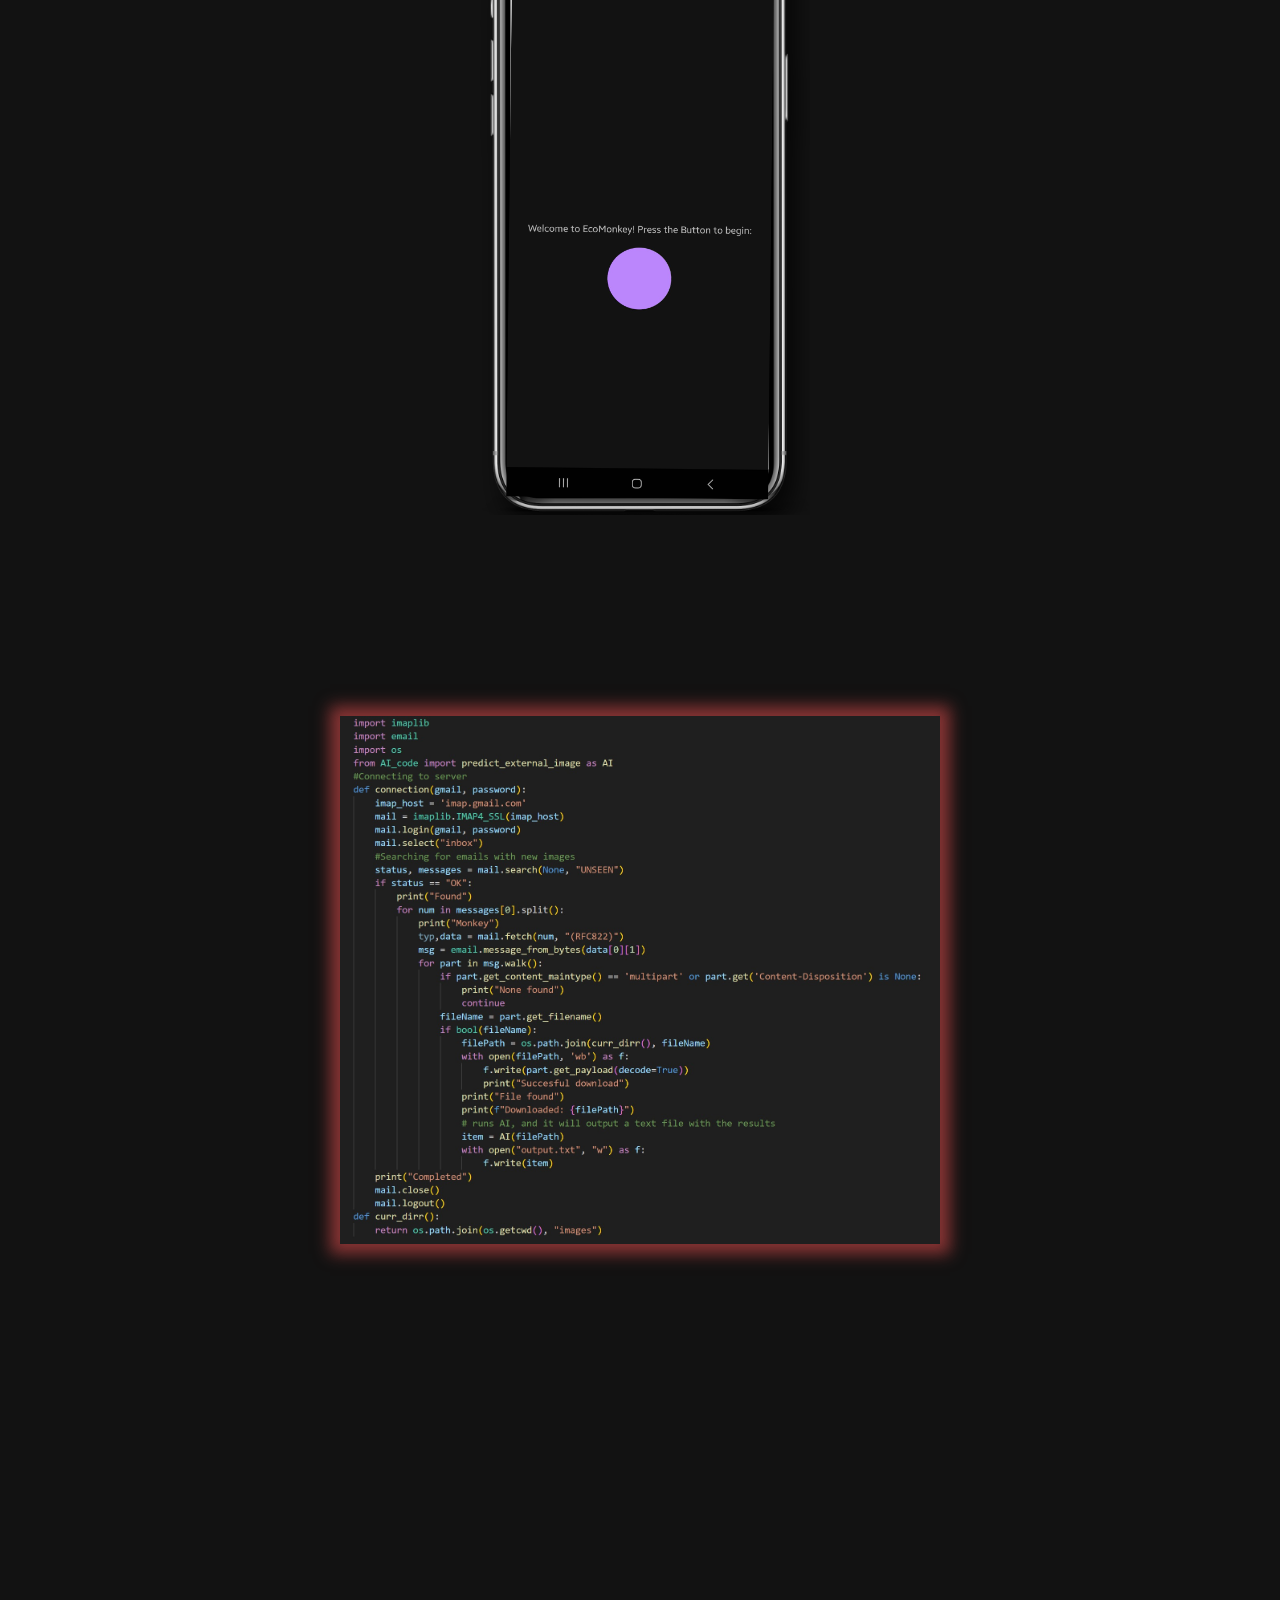
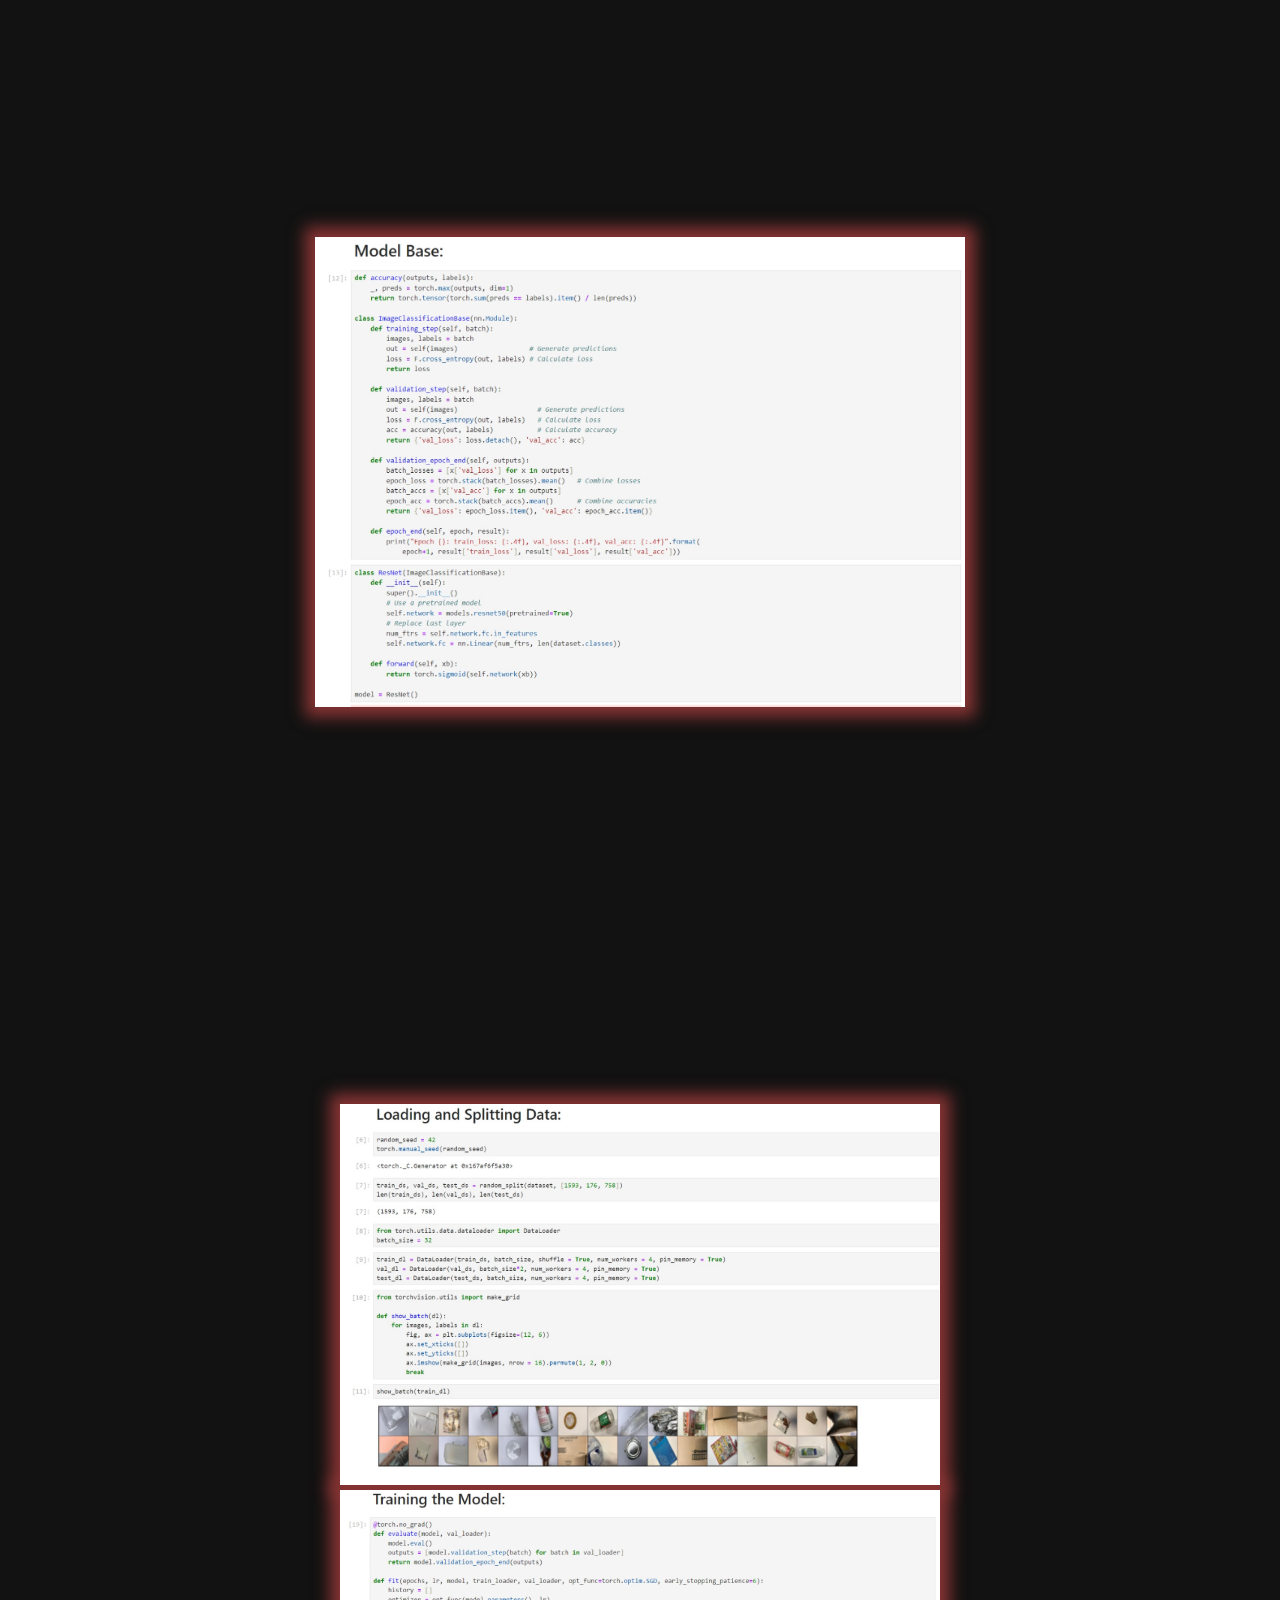
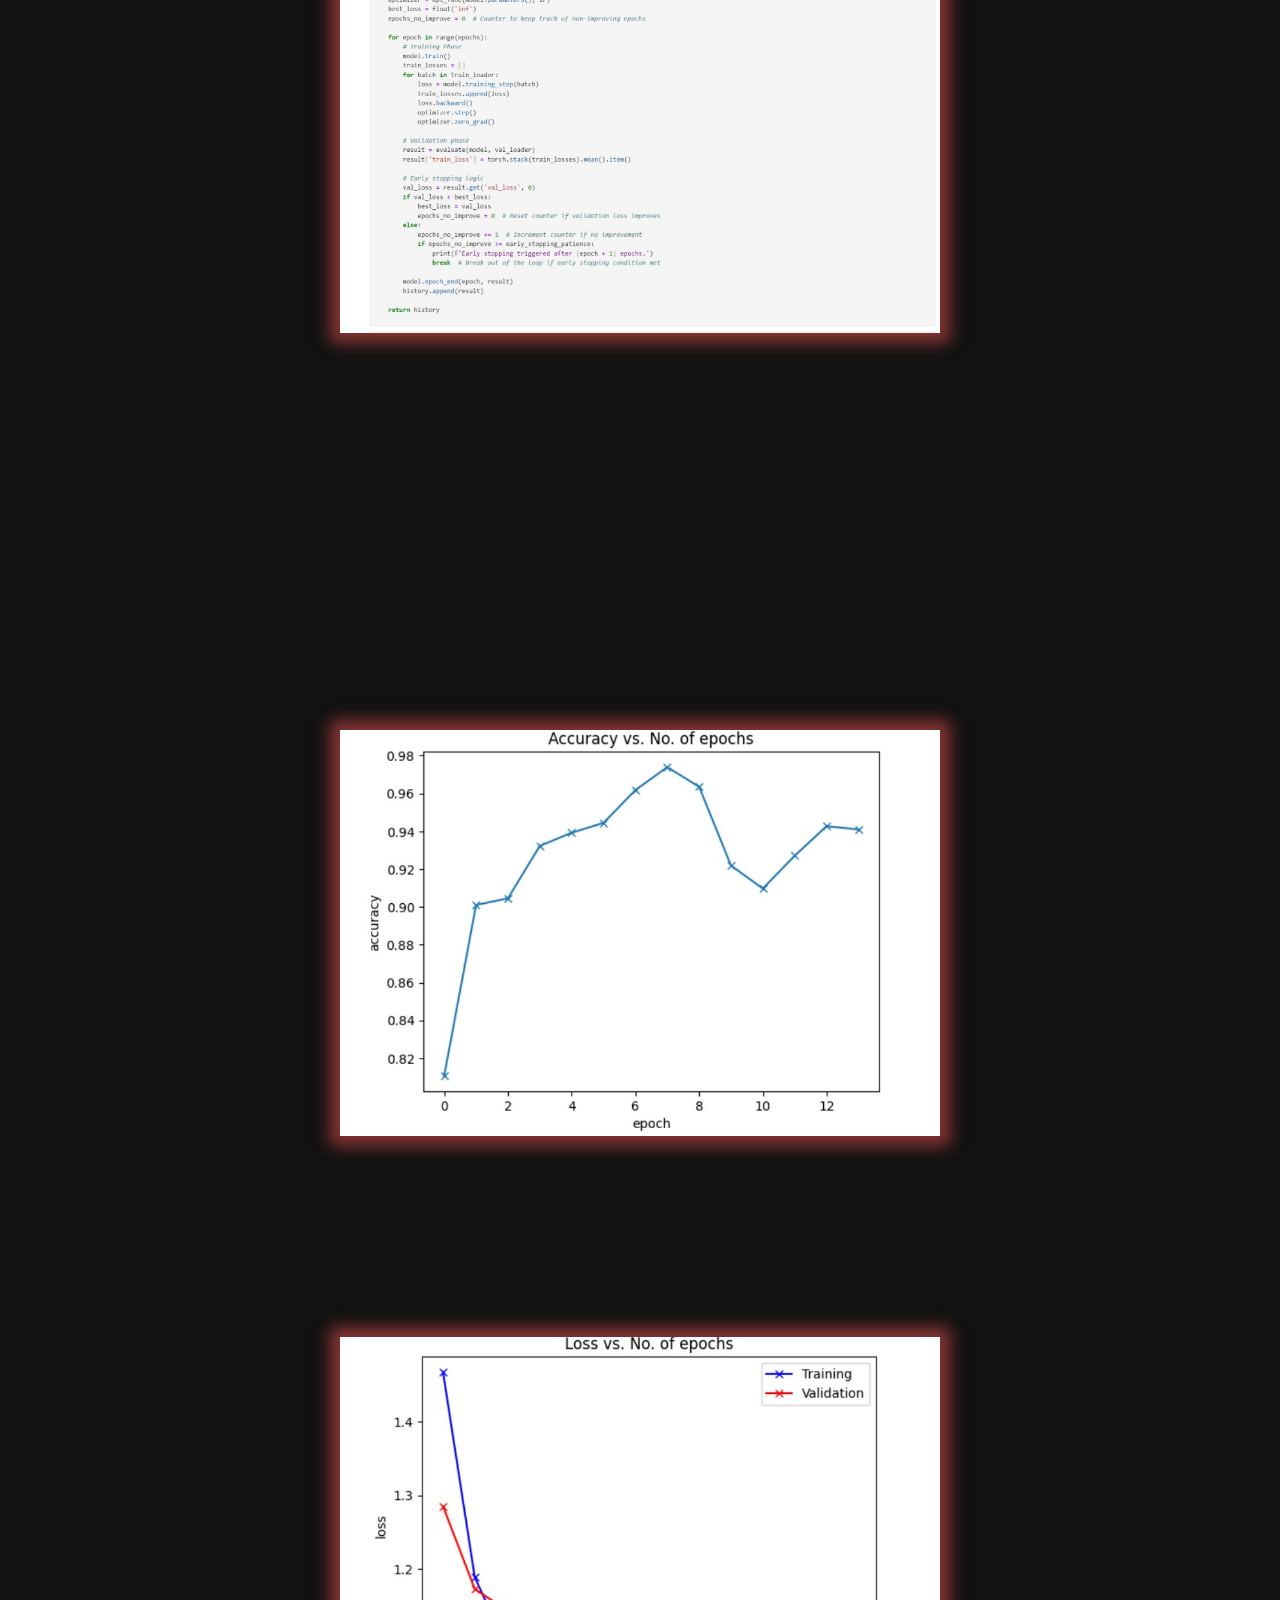
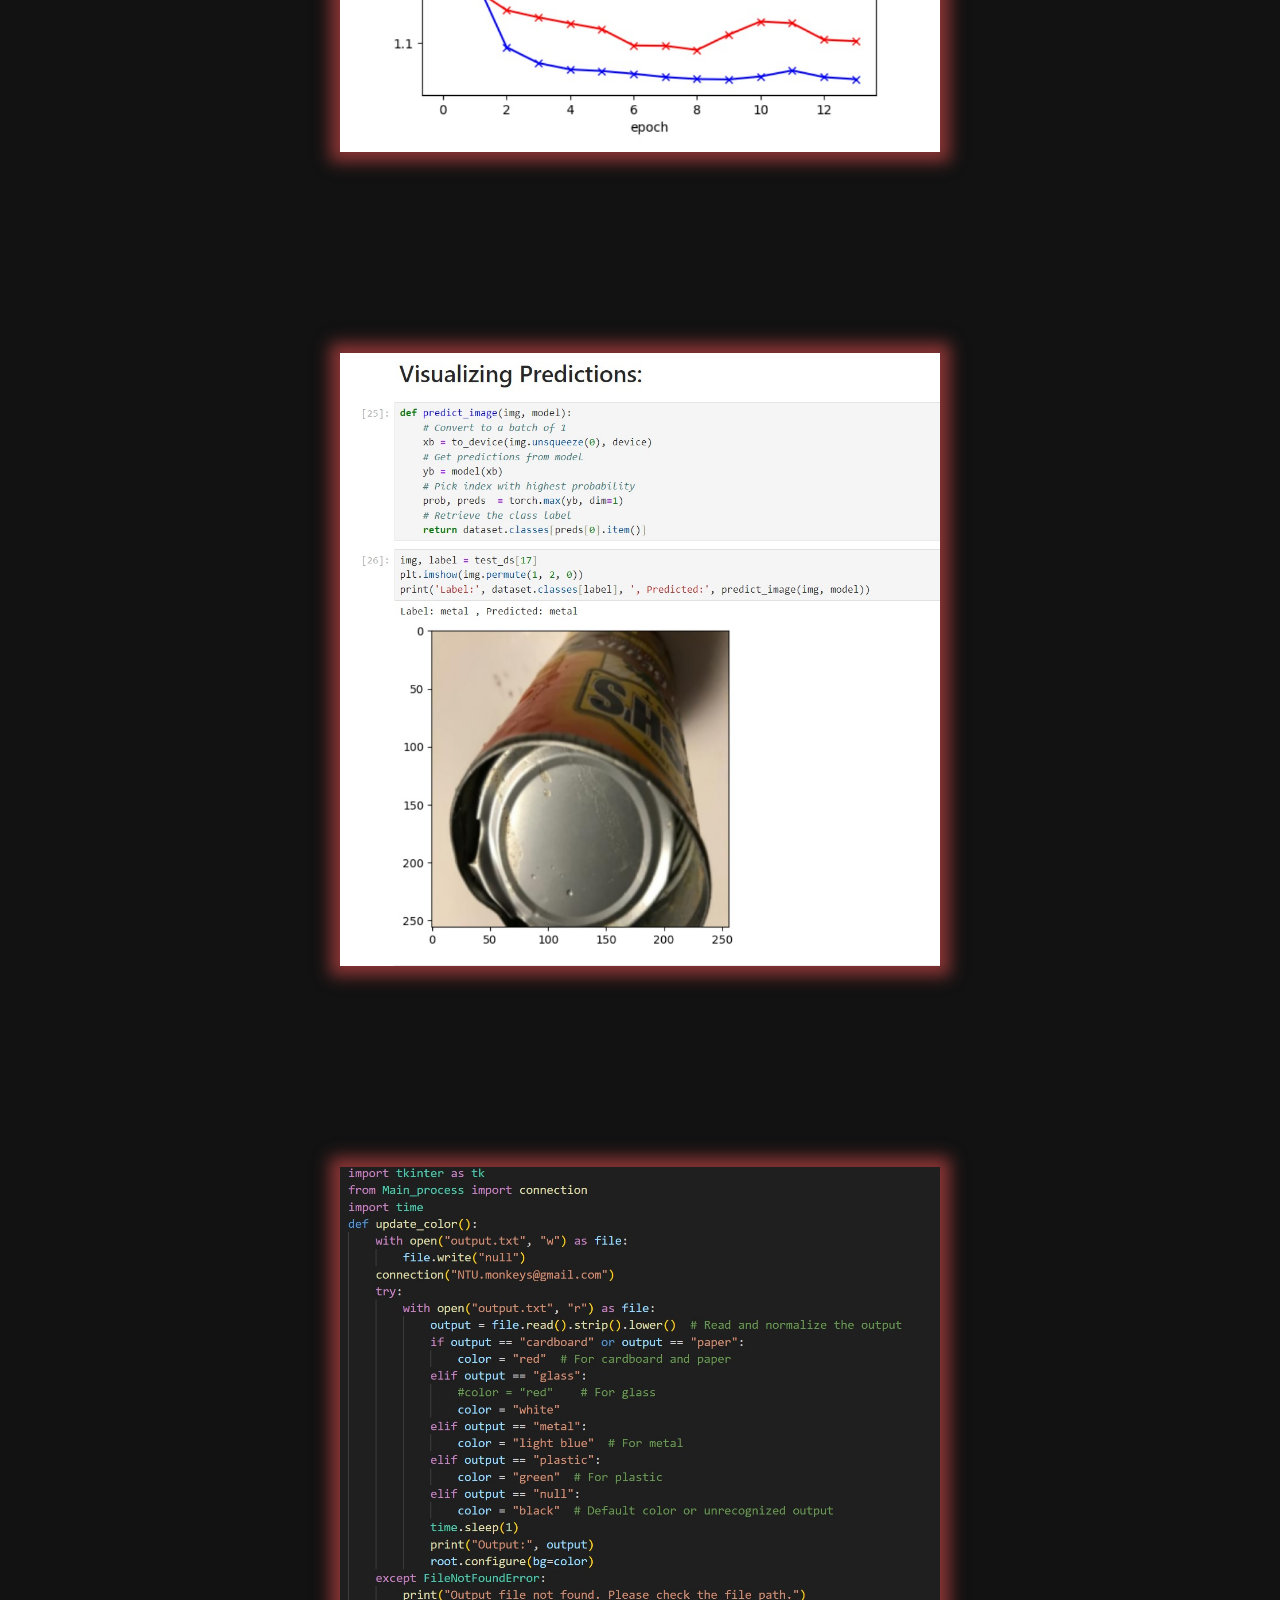
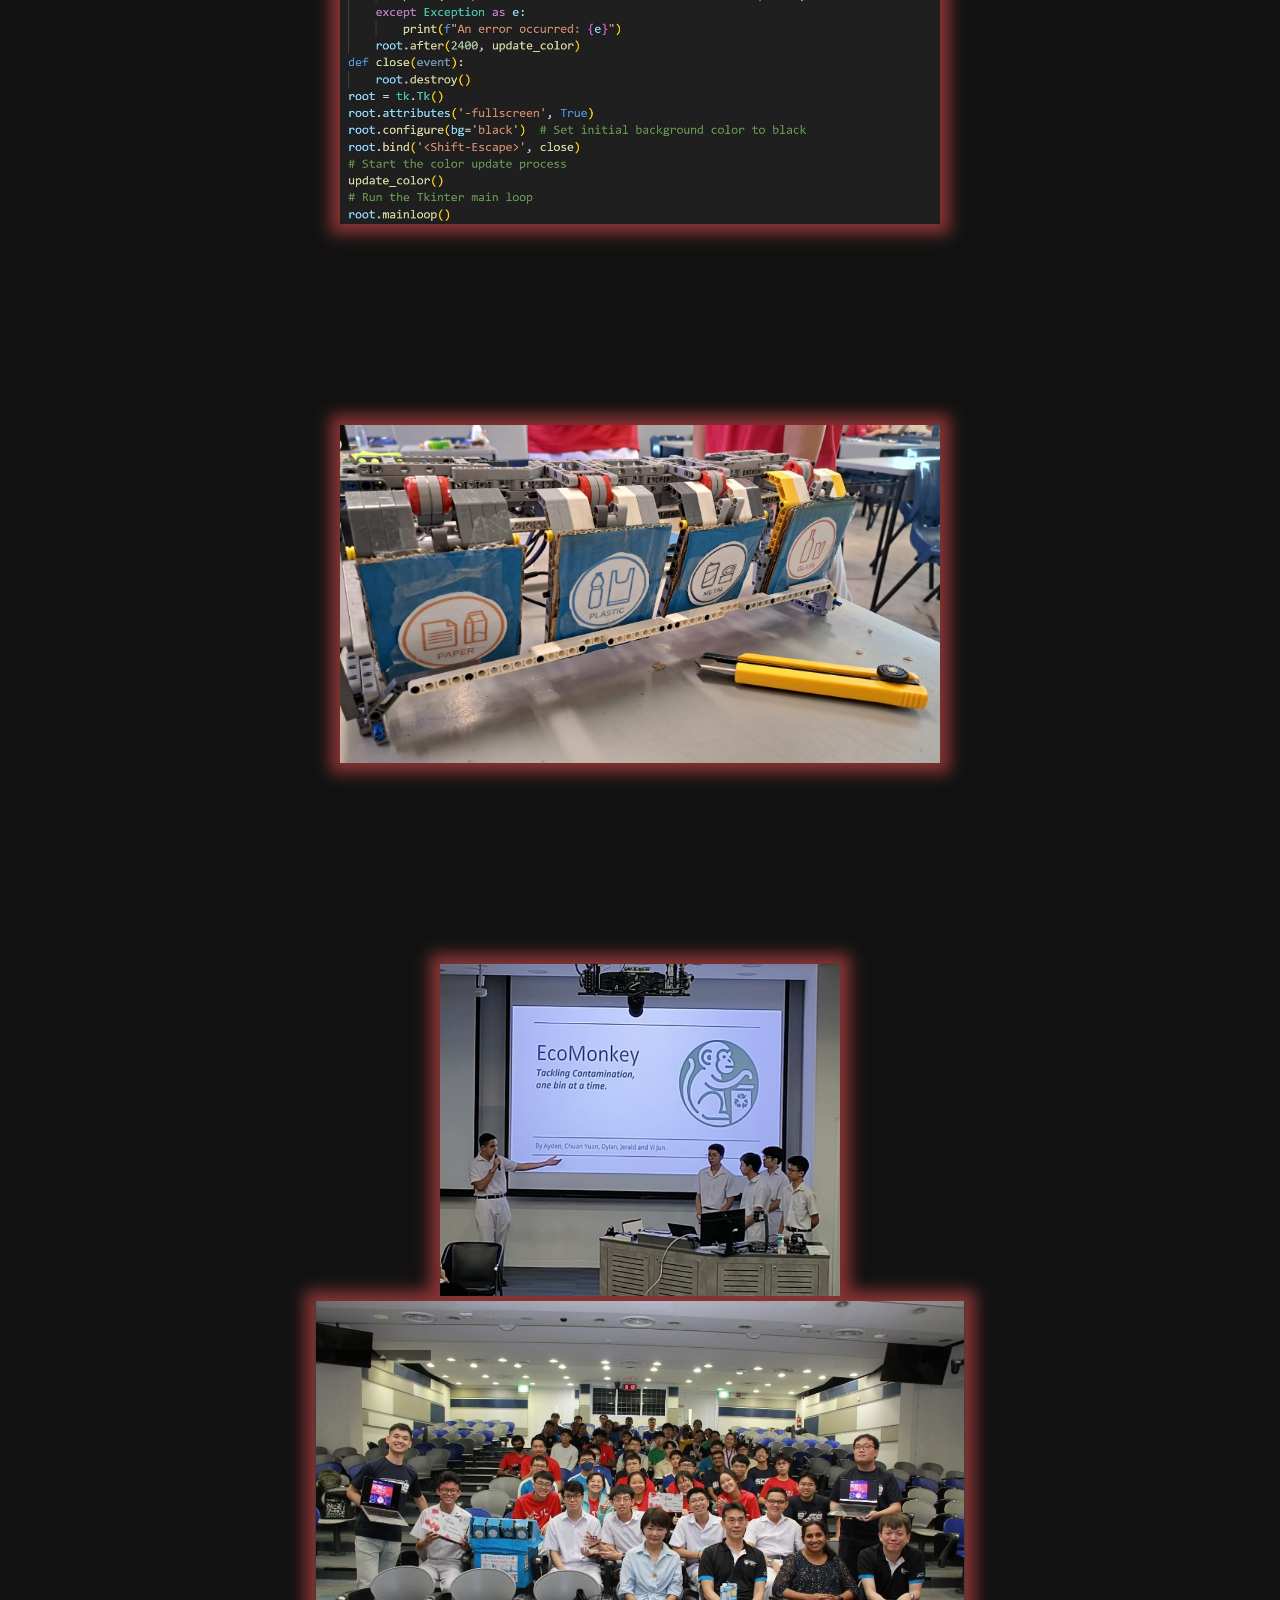
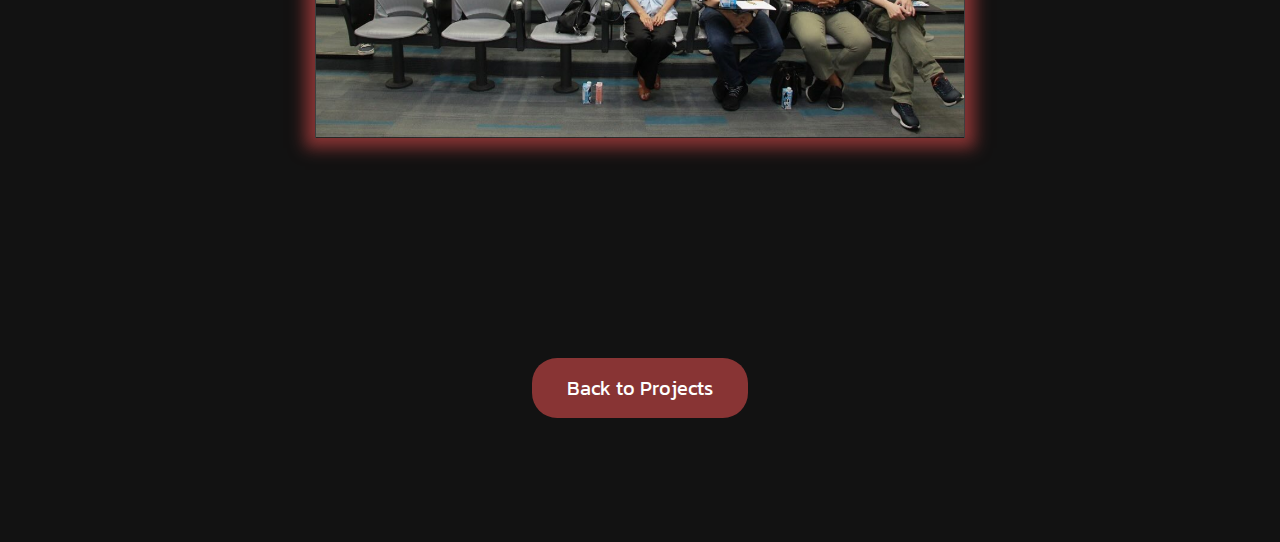
==== commit 017cb48e: "added scse writeup" ====
--- a/scse.html
+++ b/scse.html
@@ -48,8 +48,49 @@
         <h1 class="section-heading">Project Details</h1>
         <img src="assets\scseworkflow.png" alt="Project Logo" style="max-width: 800px; display: block; margin: 5px auto; box-shadow: 0 0 15px 10px #883434;">
         <p class="section-body">To use the bin, an image of the item is taken, and the bin would open the suitable category for the user to throw their recyclable. If the object is not a recyclable, the bin would not open any categories.</p>
+        
         <img src="assets\ecomonkeyapp.png" alt="Project Logo" style="max-width: 400px; display: block; margin: 5px auto;">
         <p class="section-body">I developed a prototype Android app as a demo. It enables users to capture a photo of their recyclables, which is then transmitted to my computer using email as a provisional solution.</p>
+        
+        <img src= "assets\helpercode.jpg" style="max-width: 600px; display: block; margin: 5px auto; box-shadow: 0 0 15px 10px #883434;">
+        <p class="section-body">To automatically receive and classify images, we made a Python script that gets the image, and sends it to the Classifier Model, which would output a text file with the results.</p>
+        <p class="section-body">Upon successful retrieval and storage of the image, we call upon our AI model to make a prediction. We have fine-tuned a model based on a pre-existing model on Kaggle. Our modifications have further tailored the model to work better with our images taken.</p>
+        
+        <p class="section-body">
+            <a href="https://www.kaggle.com/code/aadhavvignesh/pytorch-garbage-classification-95-accuracy" target="_blank" rel="noopener noreferrer" class="external-link">
+                Original model from Kaggle: Garbage Classification (~95% accuracy)
+            </a>
+        </p>
+
+        <img src="assets\modelbase.jpg" style="max-width: 650px; display: block; margin: 5px auto; box-shadow: 0 0 15px 10px #883434;">
+        <p class="section-body">Our solution employs a deep learning approach using a convolutional neural network (CNN), using PyTorch, a library for machine learning. Our ImageClassificationBase class includes methods for the training step, end-of-epoch actions, allowing us to generate predictions and update model accuracy metrics.</p>
+        <p class="section-body">For our architecture, we opted for a pre-trained ResNet50 model, which has proven highly effective in image classification tasks.</p>
+
+        <img src="assets\loadingsplitting.jpg" style="max-width: 600px; display: block; margin: 5px auto; box-shadow: 0 0 15px 10px #883434;">
+        <img src="assets\training.jpg" style="max-width: 600px; display: block; margin: 5px auto; box-shadow: 0 0 15px 10px #883434;">
+        <p class="section-body">We divided our dataset into three distinct sets: training, validation, and testing. The training set is used to train the model, the validation set to adjust hyperparameters and prevent overfitting, and the test set to evaluate the model's performance on unseen data.</p>
+        
+        <p class="section-body">We selected the Adam optimizer for training due to its adaptive learning rate properties, which helps in converging to the minimum loss more efficiently than traditional gradient descent methods.</p>
+
+        <img src="assets\graph1.jpg" style="max-width: 600px; display: block; margin: 5px auto; box-shadow: 0 0 15px 10px #883434;">
+        <p class="section-body">Our model's accuracy and loss during the training process were plotted over epochs. The accuracy graph shows a general upward trend, indicating our model was learning effectively. However, there were some fluctuations, which is normal in a training process.</p>
+
+        <img src="assets\graph2.jpg" style="max-width: 600px; display: block; margin: 5px auto; box-shadow: 0 0 15px 10px #883434;">
+        <p class="section-body">The loss graph indicated a decrease in both training and validation loss, confirming the effectiveness of our learning process and the model's ability to generalise well.</p>
+
+        <img src="assets\prediction.jpg" style="max-width: 600px; display: block; margin: 5px auto; box-shadow: 0 0 15px 10px #883434;">
+        <p class="section-body">To test out the model, external images could be imported in, and fed into the model to be predicted.</p>
+
+        <img src="assets/outputhandler.jpg" style="max-width: 600px; display: block; margin: 5px auto; box-shadow: 0 0 15px 10px #883434;">
+        <p class="section-body">The output handler script mainly reads the Classifier model's output, converting the appropriate output to a designated colour. Tkinter is used to display the colour on the computer's screen.</p>
+
+        <img src="assets/internallid.jpg" style="max-width: 600px; display: block; margin: 5px auto; box-shadow: 0 0 15px 10px #883434;">
+        <p class="section-body">A sensor on the computer screen would detect the colour, and then open the correct category for the recyclable to be thrown in. The LEGO Mindstorms EV3 was used for the robotics, allowing for the mechanical movement of the lid openings.</p>
+        
+        <img src="assets/scsepresentation.png" style="max-width: 400px; display: block; margin: 5px auto; box-shadow: 0 0 15px 10px #883434;">
+        <img src="assets/scsegroup.png" style="max-width: 650px; display: block; margin: 5px auto; box-shadow: 0 0 15px 10px #883434;">
+        <p class="section-body">Reflecting on the journey, the SCSE's Computing Challenge was a profound learning experience. The 1 month of dedication to developing EcoMonkey honed our multidisciplinary skills, and emphasised the significance of teamwork. Winning first place was a indication of our solution's potential and our collective drive to make a tangible impact on recycling habits.</p>
+
         <!-- Button to go back to the Projects section of the main page -->
         <div class="return-to-projects">
             <a href="index.html#projects" class="btn btn-custom" role="button">Back to Projects</a>
--- a/styles.css
+++ b/styles.css
@@ -686,4 +686,16 @@
     -webkit-background-clip: text;
     -webkit-text-fill-color: transparent;
     z-index: 2;
-}+}
+
+.external-link {
+    color: #007bff;
+    font-size: 1.25em;
+    text-decoration: none;
+    transition: color 0.3s ease, text-decoration 0.3s ease;
+}
+
+.external-link:hover {
+    color: #0056b3;
+    text-decoration: underline;
+}
